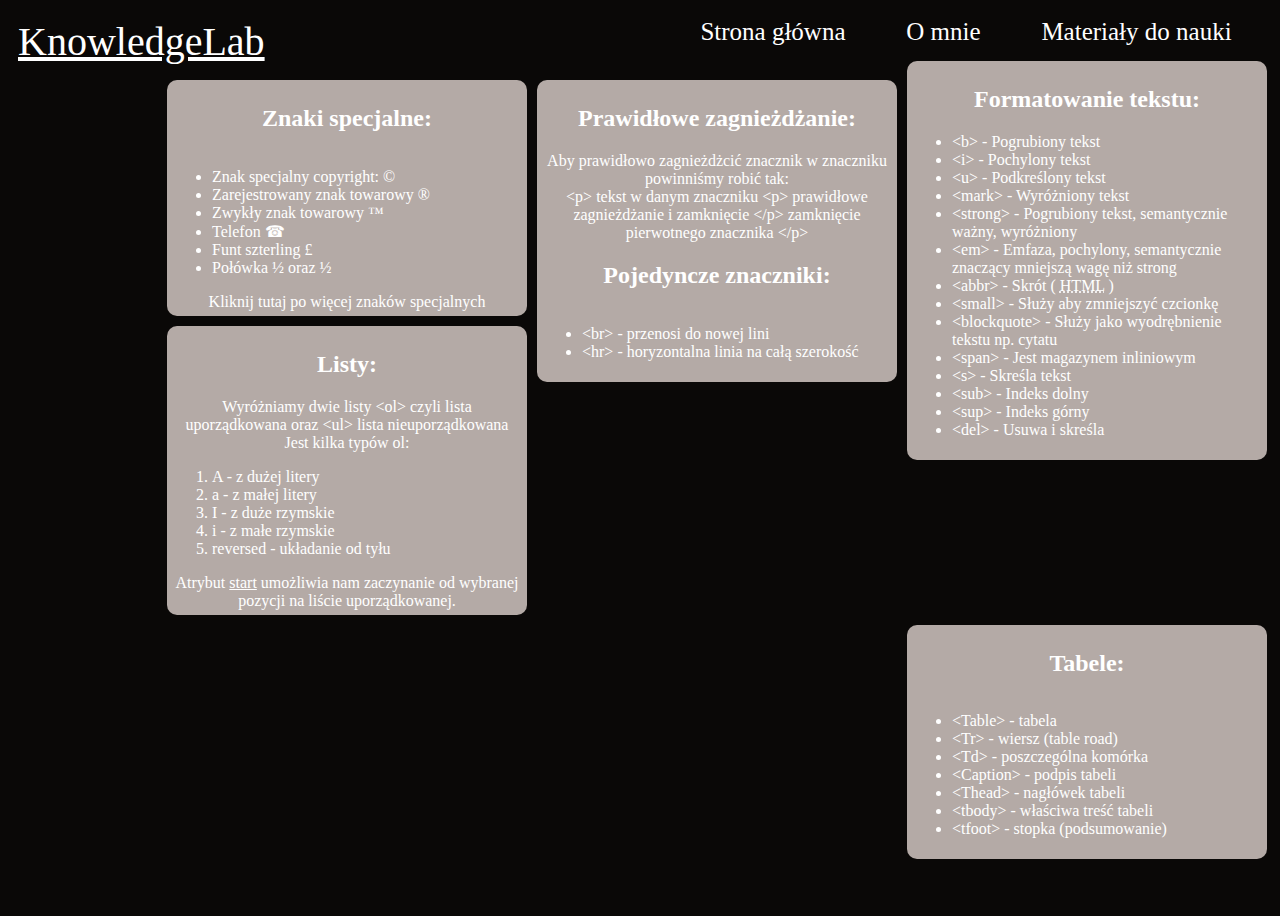
==== html_material.html @ 52fc38d6 "Add files via upload" ====
<!DOCTYPE html>
<html lang="en">
<head>
    <meta charset="UTF-8">
    <meta name="viewport" content="width=device-width, initial-scale=1.0">
    <title>Document</title>
    <link rel="stylesheet" href="html_matereial.css">
</head>
<body>
    <header>
        <div class="brand">
          KnowledgeLab
        </div>
        <div class="menu">
            <a href="index.html">Strona główna</a>
            <a href="#home">O mnie</a>
            <a href="podmaterials.html">Materiały do nauki</a>
        </div>
    </header>
    <div class="article1">
        <h2>Formatowanie tekstu:</h2>
        <span class="article1_span">
            <ul>
                <li>&lt;b&gt; - Pogrubiony tekst</li>
                <li>&lt;i&gt; - Pochylony tekst</li>
                <li>&lt;u&gt; - Podkreślony tekst</li>
                <li>&lt;mark&gt; - Wyróżniony tekst</li>
                <li>&lt;strong&gt; -  Pogrubiony tekst, semantycznie ważny, wyróżniony</li>
                <li>&lt;em&gt; - Emfaza, pochylony, semantycznie znaczący mniejszą wagę niż strong</li>
                <li>&lt;abbr&gt; - Skrót ( <abbr title="Hyper Text Markup Language">HTML</abbr> )</li>
                <li>&lt;small&gt; - Służy aby zmniejszyć czcionkę </li>
                <li>&lt;blockquote&gt; - Służy jako wyodrębnienie tekstu np. cytatu</li>
                <li>&lt;span&gt; -  Jest magazynem inliniowym</li>
                <li>&lt;s&gt; - Skreśla tekst</li>
                <li>&lt;sub&gt; - Indeks dolny</li>
                <li>&lt;sup&gt; - Indeks górny</li>
                <li>&lt;del&gt; - Usuwa i skreśla</li>
            </ul>
        </span>
    </div>
    <div class="article2">
        <h2>Prawidłowe zagnieżdżanie:</h2>
        <span class="article_span">Aby prawidłowo zagnieżdżcić znacznik w znaczniku powinniśmy robić tak: <br>
                &lt;p&gt; tekst w danym znaczniku &lt;p&gt; prawidłowe zagnieżdżanie i zamknięcie &lt;/p&gt; zamknięcie pierwotnego znacznika &lt;/p&gt;</span>
        <h2>Pojedyncze znaczniki:</h2>
            <ul>
                <li>&lt;br&gt; - przenosi do nowej lini</li>
                <li>&lt;hr&gt; - horyzontalna linia na całą szerokość</li>
            </ul>
    </div>
    <div class="article3">
        <h2>Znaki specjalne:</h2>
        <ul>
            <li>Znak specjalny copyright: &copy;</li>
            <li>Zarejestrowany znak towarowy &reg;</li>
            <li>Zwykły znak towarowy &trade;</li>
            <li>Telefon &phone;</li>
            <li>Funt szterling &pound;</li>
            <li>Połówka &frac12; oraz &#189;</li>
        </ul>
        <span class="article_span"><a href="https://html.spec.whatwg.org/multipage/named-characters.html">Kliknij tutaj po więcej znaków specjalnych</a></span>
    </div>
    <div class="article4">
        <h2>Listy:</h2>
        <span class="article_span">
            Wyróżniamy dwie listy &lt;ol&gt; czyli lista uporządkowana oraz &lt;ul&gt; lista nieuporządkowana <br>
        
        Jest kilka typów ol: </span> 
        <ol>
            <li>A - z dużej litery</li>
            <li>a - z małej litery</li>
            <li>I - z duże rzymskie</li>
            <li>i - z małe rzymskie</li>
            <li> reversed - układanie od tyłu </li>
        </ol>
        <span class="article_span">Atrybut <u>start</u> umożliwia nam zaczynanie od wybranej pozycji na liście uporządkowanej.</span>
    </div>
    <div class="article5">
        <h2>Tabele:</h2>
        <ul>
            <li>&lt;Table&gt; - tabela</li>
            <li>&lt;Tr&gt; - wiersz (table road)</li>
            <li>&lt;Td&gt; - poszczególna komórka</li>
            <li>&lt;Caption&gt; - podpis tabeli</li> 
            <li>&lt;Thead&gt; - nagłówek tabeli </li>
            <li>&lt;tbody&gt; - właściwa treść tabeli</li>
            <li>&lt;tfoot&gt; - stopka (podsumowanie) </li>
        </ul>
    </div>
</body>
</html>
---- html_matereial.css ----
body {
    background: #0a0807;
    height: 100vh;
    color: white;
}
.brand {
    font-size: 40px;
    padding: 10px;
    width: 50%;
    float: left;
    text-decoration: underline;
}
.menu {
    font-size: 25px;
    display: flex;
    justify-content: space-around;
    padding: 10px;
}

.menu a {
    text-decoration: none;
    color: white;
}

.menu a:hover {
    color: #353231;
    animation: ease 10 10 10 10;
}

.article_span {
    text-align: center;
    text-decoration: none;
}
.article_span a {
    text-align: center;
    text-decoration: none;
    color: white;
}

.article1 {
    background: #b4aaa6;
    width: 350px;
    border-radius: 10px;
    margin: 5px;
    padding: 5px;
    float: right;
}
.article1 h2 {
    text-align: center;
}

.article2 {
    background: #b4aaa6;
    display: flex;
    width: 350px;
    flex-direction: column;
    border-radius: 10px;
    margin: 5px;
    padding: 5px;
    float: right;
}
.article2 h2 {
    text-align: center;
}
.article3 {
    background: #b4aaa6;
    display: flex;
    width: 350px;
    flex-direction: column;
    border-radius: 10px;
    margin: 5px;
    padding: 5px;
    float: right;
}
.article3 h2, .article3_span {
    text-align: center;
}
.article4 {
    background: #b4aaa6;
    display: flex;
    width: 350px;
    flex-direction: column;
    border-radius: 10px;
    margin: 5px;
    padding: 5px;
    float: right;
}

.article4 h2 {
    text-align: center;
}

.article5 {
    background: #b4aaa6;
    display: flex;
    width: 350px;
    flex-direction: column;
    border-radius: 10px;
    margin: 5px;
    padding: 5px;
    float: right;
}

.article5 h2 {
    text-align: center;
}
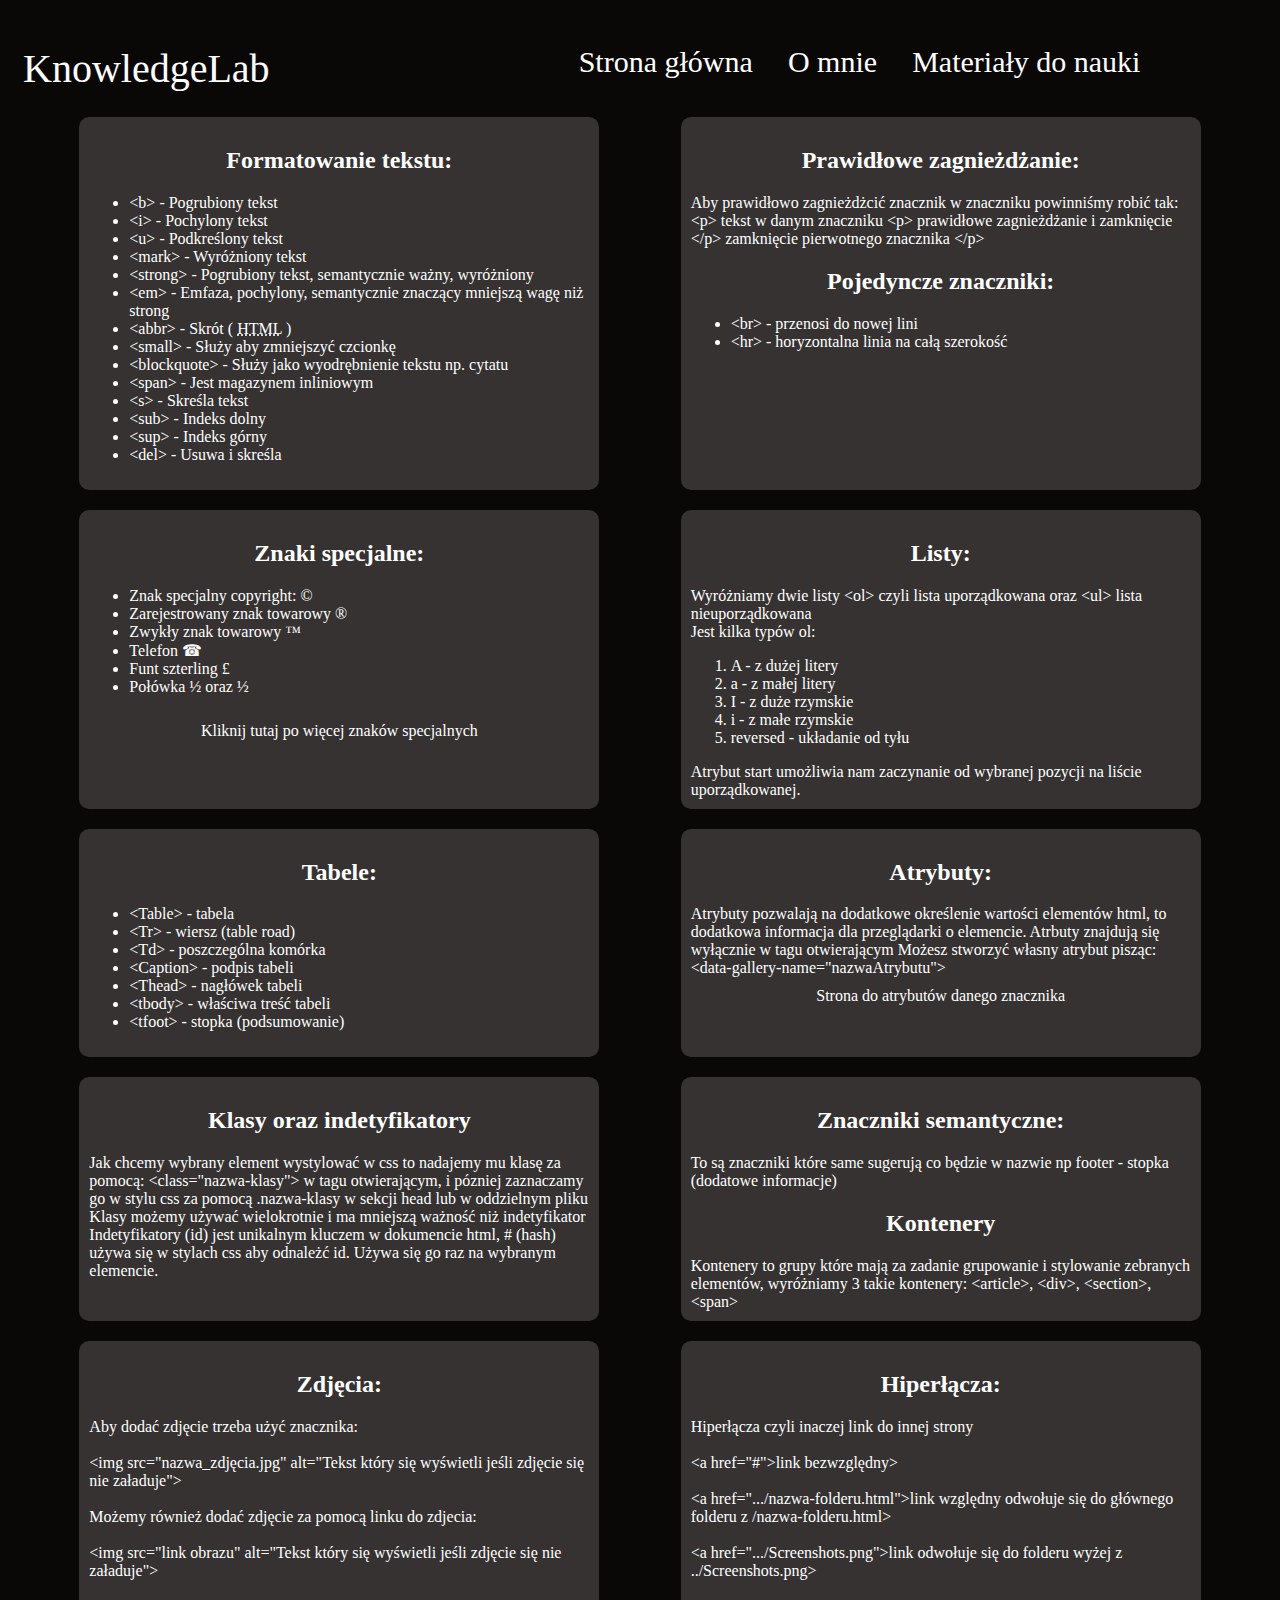
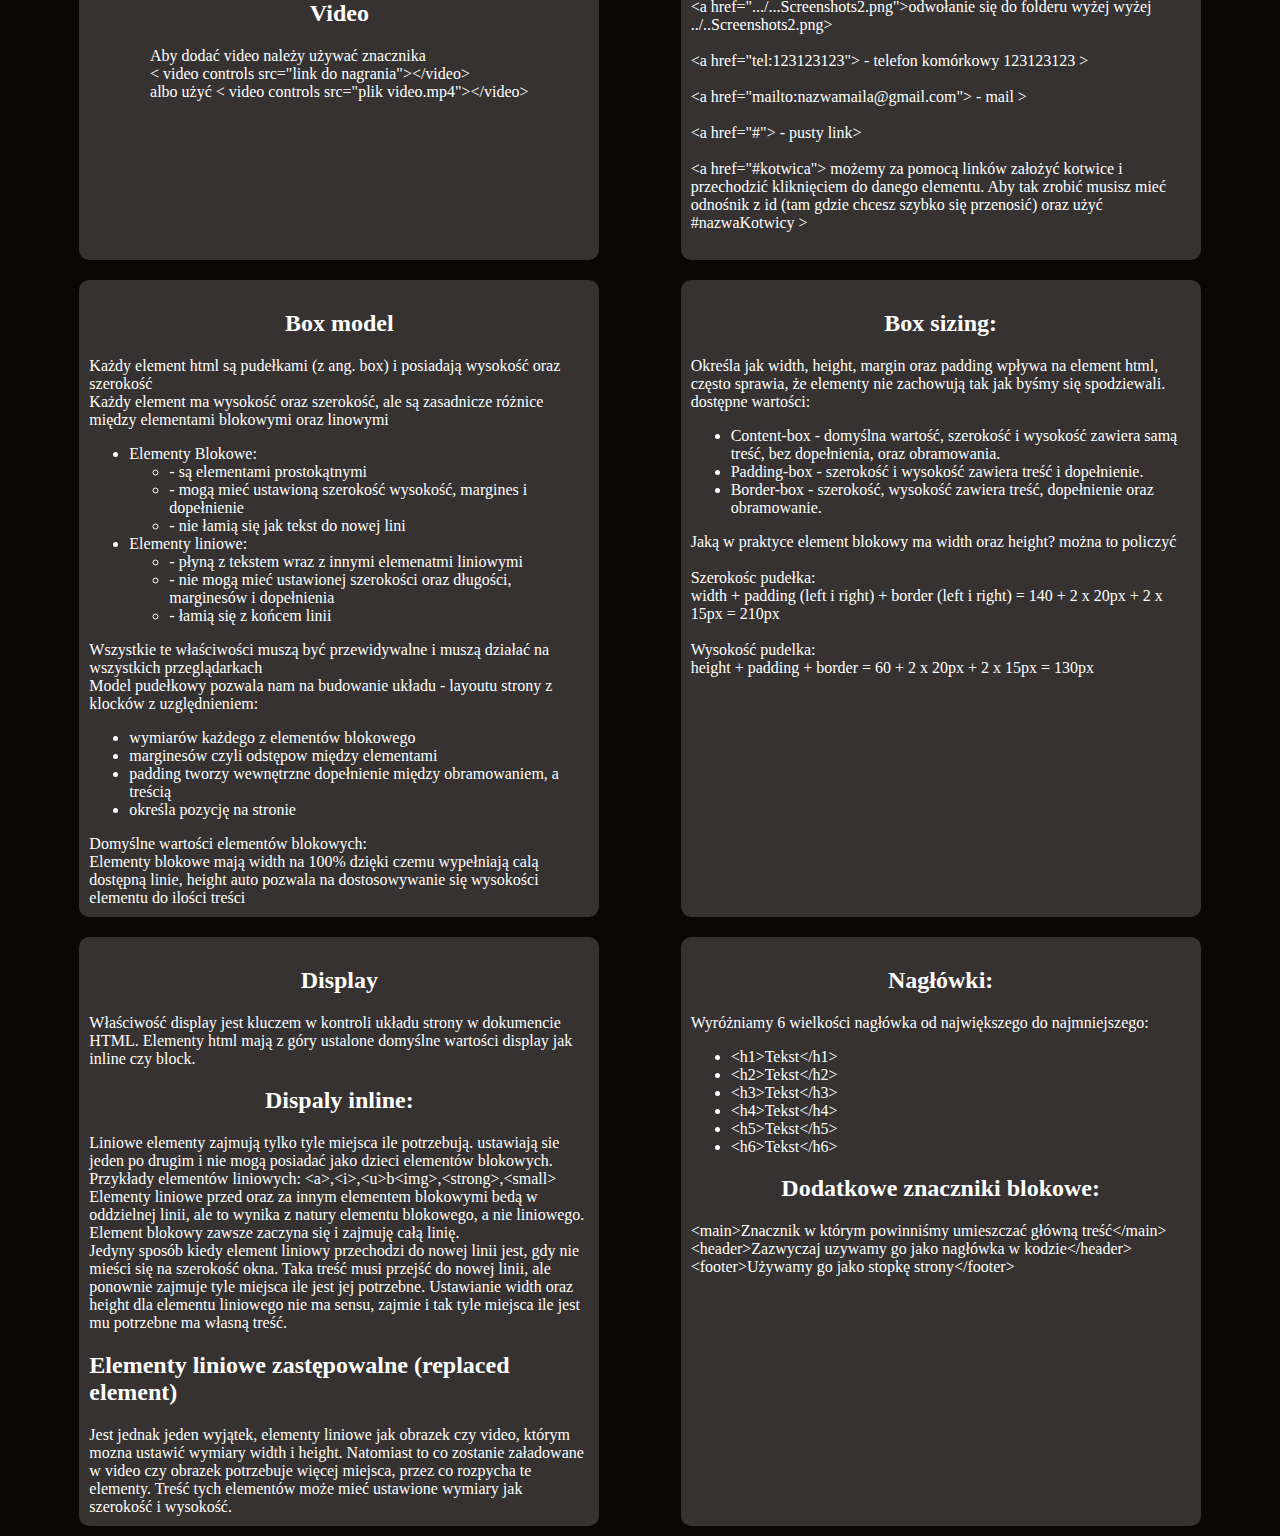
==== commit 002acdb0: "Add files via upload" ====
--- a/html_material.html
+++ b/html_material.html
@@ -7,7 +7,6 @@
     <link rel="stylesheet" href="html_matereial.css">
 </head>
 <body>
-    <header>
         <div class="brand">
           KnowledgeLab
         </div>
@@ -16,10 +15,9 @@
             <a href="#home">O mnie</a>
             <a href="podmaterials.html">Materiały do nauki</a>
         </div>
-    </header>
-    <div class="article1">
+<div class="container">
+    <div class="article">
         <h2>Formatowanie tekstu:</h2>
-        <span class="article1_span">
             <ul>
                 <li>&lt;b&gt; - Pogrubiony tekst</li>
                 <li>&lt;i&gt; - Pochylony tekst</li>
@@ -36,11 +34,10 @@
                 <li>&lt;sup&gt; - Indeks górny</li>
                 <li>&lt;del&gt; - Usuwa i skreśla</li>
             </ul>
-        </span>
-    </div>
-    <div class="article2">
+    </div>
+    <div class="article">
         <h2>Prawidłowe zagnieżdżanie:</h2>
-        <span class="article_span">Aby prawidłowo zagnieżdżcić znacznik w znaczniku powinniśmy robić tak: <br>
+        <span class="article_span">Aby prawidłowo zagnieżdżcić znacznik w znaczniku powinniśmy robić tak:
                 &lt;p&gt; tekst w danym znaczniku &lt;p&gt; prawidłowe zagnieżdżanie i zamknięcie &lt;/p&gt; zamknięcie pierwotnego znacznika &lt;/p&gt;</span>
         <h2>Pojedyncze znaczniki:</h2>
             <ul>
@@ -48,7 +45,7 @@
                 <li>&lt;hr&gt; - horyzontalna linia na całą szerokość</li>
             </ul>
     </div>
-    <div class="article3">
+    <div class="article">
         <h2>Znaki specjalne:</h2>
         <ul>
             <li>Znak specjalny copyright: &copy;</li>
@@ -60,7 +57,7 @@
         </ul>
         <span class="article_span"><a href="https://html.spec.whatwg.org/multipage/named-characters.html">Kliknij tutaj po więcej znaków specjalnych</a></span>
     </div>
-    <div class="article4">
+    <div class="article">
         <h2>Listy:</h2>
         <span class="article_span">
             Wyróżniamy dwie listy &lt;ol&gt; czyli lista uporządkowana oraz &lt;ul&gt; lista nieuporządkowana <br>
@@ -73,9 +70,9 @@
             <li>i - z małe rzymskie</li>
             <li> reversed - układanie od tyłu </li>
         </ol>
-        <span class="article_span">Atrybut <u>start</u> umożliwia nam zaczynanie od wybranej pozycji na liście uporządkowanej.</span>
-    </div>
-    <div class="article5">
+        <span class="article_span">Atrybut start umożliwia nam zaczynanie od wybranej pozycji na liście uporządkowanej.</span>
+    </div>
+    <div class="article">
         <h2>Tabele:</h2>
         <ul>
             <li>&lt;Table&gt; - tabela</li>
@@ -87,5 +84,167 @@
             <li>&lt;tfoot&gt; - stopka (podsumowanie) </li>
         </ul>
     </div>
+    <div class="article">
+        <h2>Atrybuty:</h2>
+        <span class="article_span">
+            Atrybuty pozwalają na dodatkowe określenie wartości elementów html, to dodatkowa informacja dla
+            przeglądarki o elemencie. Atrbuty znajdują się wyłącznie w tagu otwierającym 
+            Możesz stworzyć własny atrybut pisząc: &lt;data-gallery-name="nazwaAtrybutu"&gt; 
+        </span>
+        <span class="article_span">
+            <a href="https://www.w3schools.com/tags/ref_attributes.asp">Strona do atrybutów danego znacznika</a>
+        </span>
+    </div>
+    <div class="article">
+        <h2>Klasy oraz indetyfikatory</h2>
+        <span class="article_span">
+            Jak chcemy wybrany element wystylować w css to nadajemy mu klasę za pomocą: &lt;class="nazwa-klasy"&gt; w tagu
+            otwierającym, i pózniej zaznaczamy go w stylu css za pomocą .nazwa-klasy w sekcji head lub w oddzielnym pliku
+            Klasy możemy używać wielokrotnie i ma mniejszą ważność niż indetyfikator
+            Indetyfikatory (id) jest unikalnym kluczem w dokumencie html, # (hash) używa się w stylach css 
+            aby odnależć id. Używa się go raz na wybranym elemencie.
+        </span>
+    </div>
+    <div class="article">
+        <h2>Znaczniki semantyczne:</h2>
+        <span class="article_span">
+            To są znaczniki które same sugerują co będzie w nazwie np footer - stopka (dodatowe informacje)
+        </span>
+        <h2>Kontenery</h2>
+        <span class="article_span">
+            Kontenery to grupy które mają za zadanie grupowanie i stylowanie zebranych elementów, wyróżniamy 3 takie kontenery:
+            &lt;article&gt;, &lt;div&gt;, &lt;section&gt;, &lt;span&gt;
+        </span>
+    </div>
+    <div class="article">
+        <h2>Zdjęcia:</h2>
+        <span class="article_span">
+            Aby dodać zdjęcie trzeba użyć znacznika: <br><br> &lt;img  src="nazwa_zdjęcia.jpg" alt="Tekst który się wyświetli jeśli zdjęcie się nie załaduje"&gt;<br><br>
+            Możemy również dodać zdjęcie za pomocą linku do zdjecia: <br><br>
+            &lt;img  src="link obrazu" alt="Tekst który się wyświetli jeśli zdjęcie się nie załaduje"&gt;
+        </span>
+        <h2>Video</h2>
+        <span class="article_span">
+            Aby dodać video należy używać znacznika <br>
+             &lt; video controls src="link do nagrania"&gt;&lt;/video&gt;<br>
+            albo użyć &lt; video controls src="plik video.mp4"&gt;&lt;/video&gt;<br>
+        </span>
+    </div>
+    <div class="article">
+        <h2>Hiperłącza:</h2>
+        <span class="article_span">Hiperłącza czyli inaczej link do innej strony <br><br>
+                    &lt;a href="#">link bezwzględny&gt;<br><br>
+                    &lt;a href=".../nazwa-folderu.html">link względny odwołuje się do głównego folderu z /nazwa-folderu.html&gt;<br><br>
+                    &lt;a href=".../Screenshots.png">link odwołuje się do folderu wyżej z ../Screenshots.png&gt;<br><br>
+                    &lt;a href=".../...Screenshots2.png">odwołanie się do folderu wyżej wyżej ../..Screenshots2.png&gt;<br><br>
+                    &lt;a href="tel:123123123"> - telefon komórkowy 123123123 &gt;<br><br>
+                    &lt;a href="mailto:nazwamaila@gmail.com"> - mail &gt;<br><br>
+                    &lt;a href="#"> - pusty link&gt;<br><br>
+                    &lt;a href="#kotwica"> możemy za pomocą linków założyć kotwice i przechodzić kliknięciem do danego elementu. 
+                        Aby tak zrobić musisz mieć odnośnik z id (tam gdzie chcesz szybko się przenosić) oraz użyć #nazwaKotwicy &gt;<br><br>
+        </span>
+    </div>
+    <div class="article">
+        <h2>Box model</h2>
+        <span class="article_span">
+            Każdy element html są pudełkami (z ang. box) i posiadają wysokość oraz szerokość<br>
+            Każdy element ma wysokość oraz szerokość, ale są zasadnicze różnice między elementami blokowymi oraz linowymi
+        </span>
+            <ul>
+                <li>Elementy Blokowe:
+                    <ul>
+                        <li>- są elementami prostokątnymi</li>
+                        <li>- mogą mieć ustawioną szerokość wysokość, margines i dopełnienie</li>
+                        <li>- nie łamią się jak tekst do nowej lini</li>
+                    </ul>
+                </li>
+                <li>Elementy liniowe:
+                    <ul>
+                        <li>- płyną z tekstem wraz z innymi elemenatmi liniowymi</li>
+                        <li>- nie mogą mieć ustawionej szerokości oraz długości, marginesów i dopełnienia</li>
+                        <li>- łamią się z końcem linii</li>
+                    </ul>
+                </li>
+            </ul>
+        <span class="article_span">
+            Wszystkie te właściwości muszą być przewidywalne i muszą działać na wszystkich przeglądarkach <br>
+            Model pudełkowy pozwala nam na budowanie układu - layoutu strony z klocków z uzględnieniem:
+        </span>
+        <ul>
+            <li> wymiarów każdego z elementów blokowego </li>
+            <li> marginesów czyli odstępow między elementami</li>
+            <li> padding tworzy wewnętrzne dopełnienie między obramowaniem, a treścią </li>
+            <li> określa pozycję na stronie</li>
+        </ul>
+        <span class="article_span">
+            Domyślne wartości elementów blokowych: <br>
+        Elementy blokowe mają width na 100% dzięki czemu wypełniają calą dostępną linie, height auto pozwala na dostosowywanie
+        się wysokości elementu do ilości treści
+        </span>        
+    </div>    
+    <div class="article">
+        <h2>Box sizing:</h2>
+        <span class="article_span">
+            Określa jak width, height, margin oraz padding wpływa na element html, często sprawia, że 
+                elementy nie zachowują tak jak byśmy się spodziewali. dostępne wartości:
+        </span>
+        <ul>
+            <li> <span>Content-box</span> - domyślna wartość, szerokość i wysokość zawiera samą treść, bez dopełnienia, oraz obramowania.</li>
+            <li> <span>Padding-box</span> - szerokość i wysokość zawiera treść i dopełnienie.</li>
+            <li> <span>Border-box</span> - szerokość, wysokość zawiera treść, dopełnienie oraz obramowanie.</li>
+        </ul>
+        <span class="article_span">
+            Jaką w praktyce element blokowy ma width oraz height? można to policzyć<br><br>
+            Szerokośc pudełka: <br>
+            width + padding (left i right) + border (left i right) = 140 + 2 x 20px + 2 x 15px = 210px <br><br>
+            Wysokość pudelka: <br>
+            height  + padding + border = 60 + 2 x 20px + 2 x 15px = 130px
+        </span>
+        <img src="magin.jpg" alt="" width="100%">
+    </div>
+    <div class="article">
+        <h2>Display</h2>
+        <span class="article_span">
+            Właściwość display jest kluczem w kontroli układu strony w dokumencie HTML. Elementy html mają z góry ustalone 
+            domyślne wartości display jak inline czy block.
+        </span>
+        <h2>Dispaly inline:</h2>
+        <span class="article_span">
+            Liniowe elementy zajmują tylko tyle miejsca ile potrzebują. ustawiają sie jeden po drugim i nie mogą posiadać jako dzieci
+            elementów blokowych. <br>
+            Przykłady elementów liniowych: &lt;a&gt;,&lt;i&gt;,&lt;u&gt;b&lt;img&gt;,&lt;strong&gt;,&lt;small&gt;
+            Elementy liniowe przed oraz za innym elementem blokowymi bedą w oddzielnej linii, ale to wynika z natury
+            elementu blokowego, a nie liniowego. Element blokowy zawsze zaczyna się i zajmuję całą linię. <br>
+            Jedyny sposób kiedy element liniowy przechodzi do nowej linii jest, gdy nie mieści się na szerokość 
+            okna. Taka treść musi przejść do nowej linii, ale ponownie zajmuje tyle miejsca ile jest jej potrzebne.
+            Ustawianie width oraz height dla elementu liniowego nie ma sensu, zajmie i tak tyle miejsca ile jest mu potrzebne ma 
+            własną treść.
+        </span>
+        <h2>Elementy liniowe zastępowalne (replaced element)</h2>
+        <span class="article_span">
+            Jest jednak jeden wyjątek, elementy liniowe jak obrazek czy video, którym mozna ustawić wymiary width i height.
+                Natomiast to co zostanie załadowane w video czy obrazek potrzebuje więcej miejsca, przez co rozpycha te elementy.
+                Treść tych elementów może mieć ustawione wymiary jak szerokość i wysokość.
+        </span>
+    </div>
+    <div class="article">
+        <h2>Nagłówki:</h2>
+        <span>Wyróżniamy 6 wielkości nagłówka od największego do najmniejszego:</span>
+        <ul>
+            <li>&lt;h1&gt;Tekst&lt;/h1&gt;</li>
+            <li>&lt;h2&gt;Tekst&lt;/h2&gt;</li>
+            <li>&lt;h3&gt;Tekst&lt;/h3&gt;</li>
+            <li>&lt;h4&gt;Tekst&lt;/h4&gt;</li>
+            <li>&lt;h5&gt;Tekst&lt;/h5&gt;</li>
+            <li>&lt;h6&gt;Tekst&lt;/h6&gt;</li>
+        </ul>
+        <h2>Dodatkowe znaczniki blokowe:</h2>
+        <span>
+            &lt;main&gt;Znacznik w którym powinniśmy umieszczać główną treść&lt;/main&gt;
+            &lt;header&gt;Zazwyczaj uzywamy go jako nagłówka w kodzie&lt;/header&gt;
+            &lt;footer&gt;Używamy go jako stopkę strony&lt;/footer&gt;
+        </span>
+    </div>
+</div>
 </body>
 </html>--- a/html_matereial.css
+++ b/html_matereial.css
@@ -3,104 +3,59 @@
     height: 100vh;
     color: white;
 }
+
 .brand {
     font-size: 40px;
-    padding: 10px;
+    padding: 15px;
+    width: 40%;
+    float: left;
+}
+
+.menu {
     width: 50%;
-    float: left;
-    text-decoration: underline;
-}
-.menu {
-    font-size: 25px;
     display: flex;
-    justify-content: space-around;
-    padding: 10px;
+    justify-content: space-evenly;
+    font-size: 30px;
+    margin-top: 30px;
+    padding-top: 15px;
 }
 
 .menu a {
+    color: white;
     text-decoration: none;
-    color: white;
 }
 
 .menu a:hover {
     color: #353231;
-    animation: ease 10 10 10 10;
 }
 
-.article_span {
-    text-align: center;
-    text-decoration: none;
+.article {
+    background: #353231;
+    border-radius: 10px;
+    width: 500px;
+    padding: 10px;
+    margin: 10px;
+}
+
+
+.article_span  {
+    display: flex;
+    justify-content: center;
 }
 .article_span a {
-    text-align: center;
+    color: white;
     text-decoration: none;
-    color: white;
+    padding: 10px;
 }
 
-.article1 {
-    background: #b4aaa6;
-    width: 350px;
-    border-radius: 10px;
-    margin: 5px;
-    padding: 5px;
-    float: right;
-}
-.article1 h2 {
-    text-align: center;
+.article h2 {
+    display: flex;
+    justify-content: center;
 }
 
-.article2 {
-    background: #b4aaa6;
+.container {
     display: flex;
-    width: 350px;
-    flex-direction: column;
-    border-radius: 10px;
-    margin: 5px;
-    padding: 5px;
-    float: right;
-}
-.article2 h2 {
-    text-align: center;
-}
-.article3 {
-    background: #b4aaa6;
-    display: flex;
-    width: 350px;
-    flex-direction: column;
-    border-radius: 10px;
-    margin: 5px;
-    padding: 5px;
-    float: right;
-}
-.article3 h2, .article3_span {
-    text-align: center;
-}
-.article4 {
-    background: #b4aaa6;
-    display: flex;
-    width: 350px;
-    flex-direction: column;
-    border-radius: 10px;
-    margin: 5px;
-    padding: 5px;
-    float: right;
-}
-
-.article4 h2 {
-    text-align: center;
-}
-
-.article5 {
-    background: #b4aaa6;
-    display: flex;
-    width: 350px;
-    flex-direction: column;
-    border-radius: 10px;
-    margin: 5px;
-    padding: 5px;
-    float: right;
-}
-
-.article5 h2 {
-    text-align: center;
+    width: 100%;
+    flex-wrap: wrap;
+    justify-content: space-evenly;
 }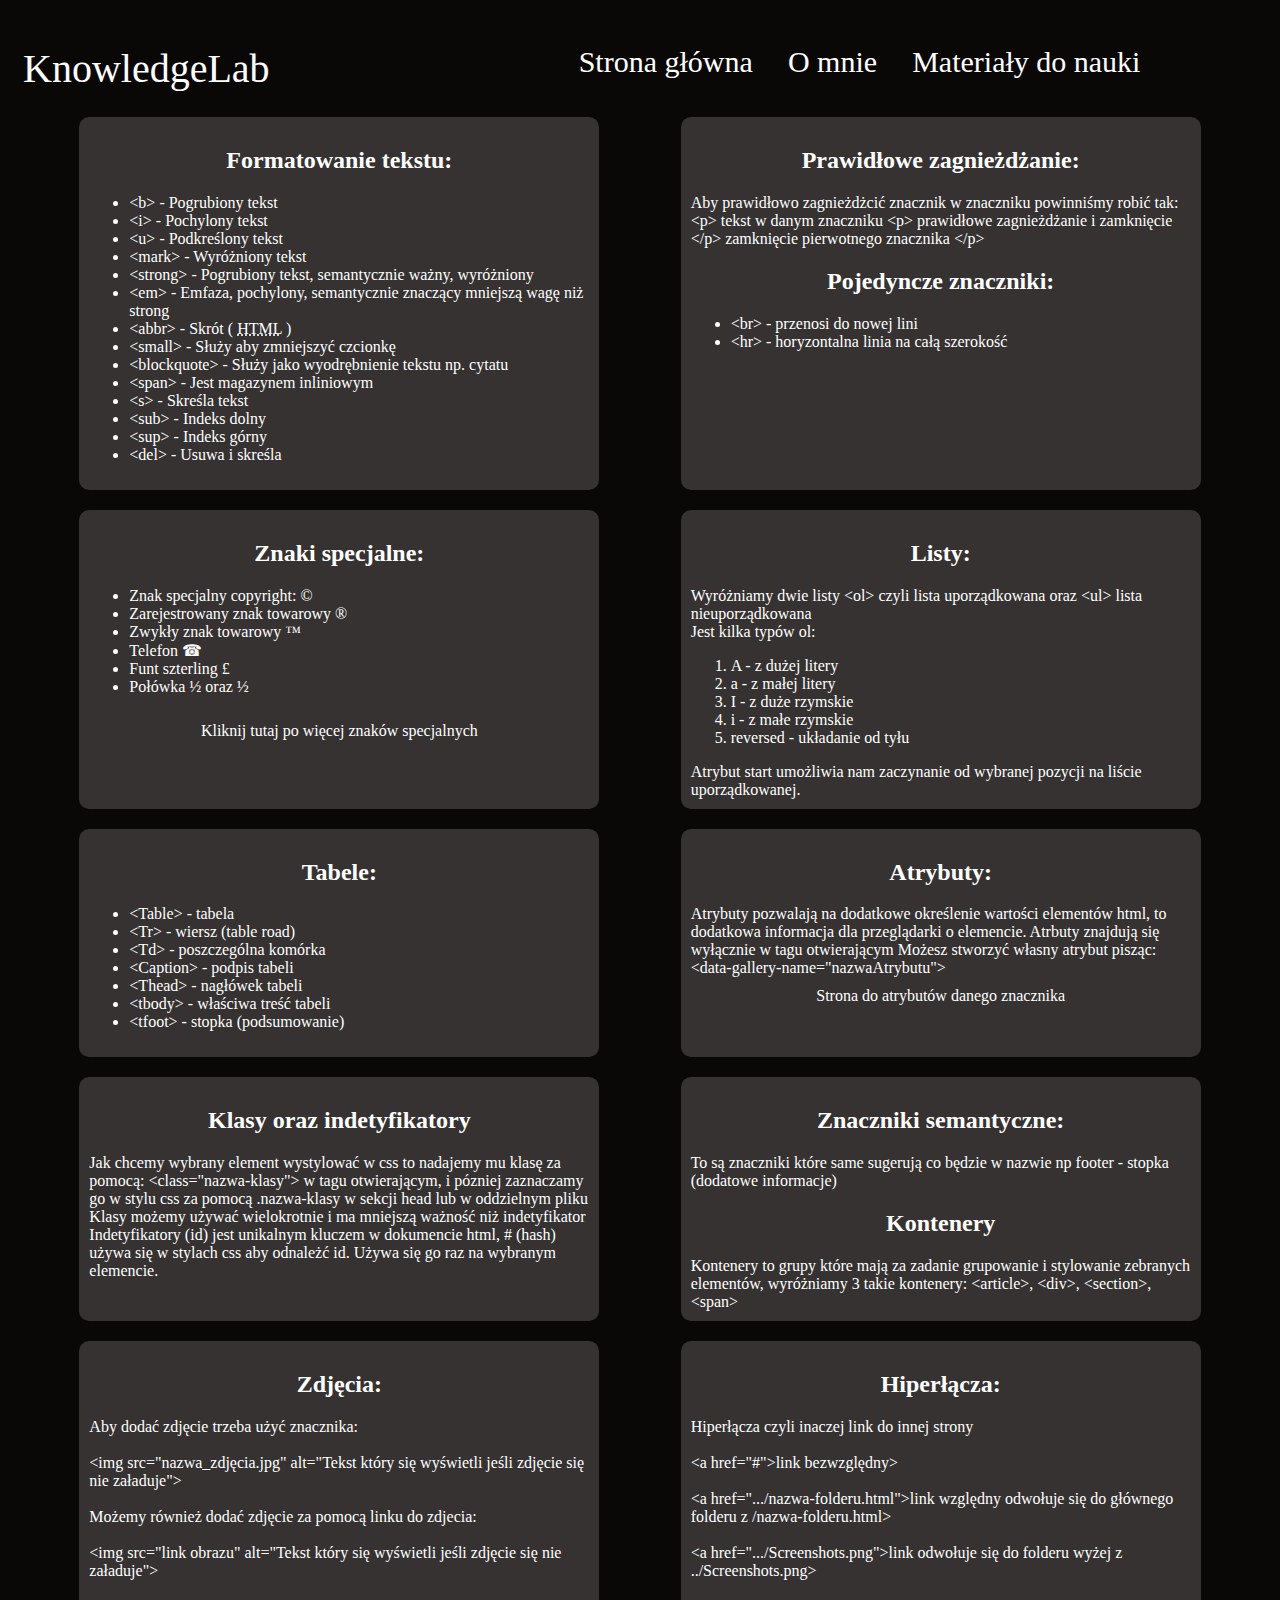
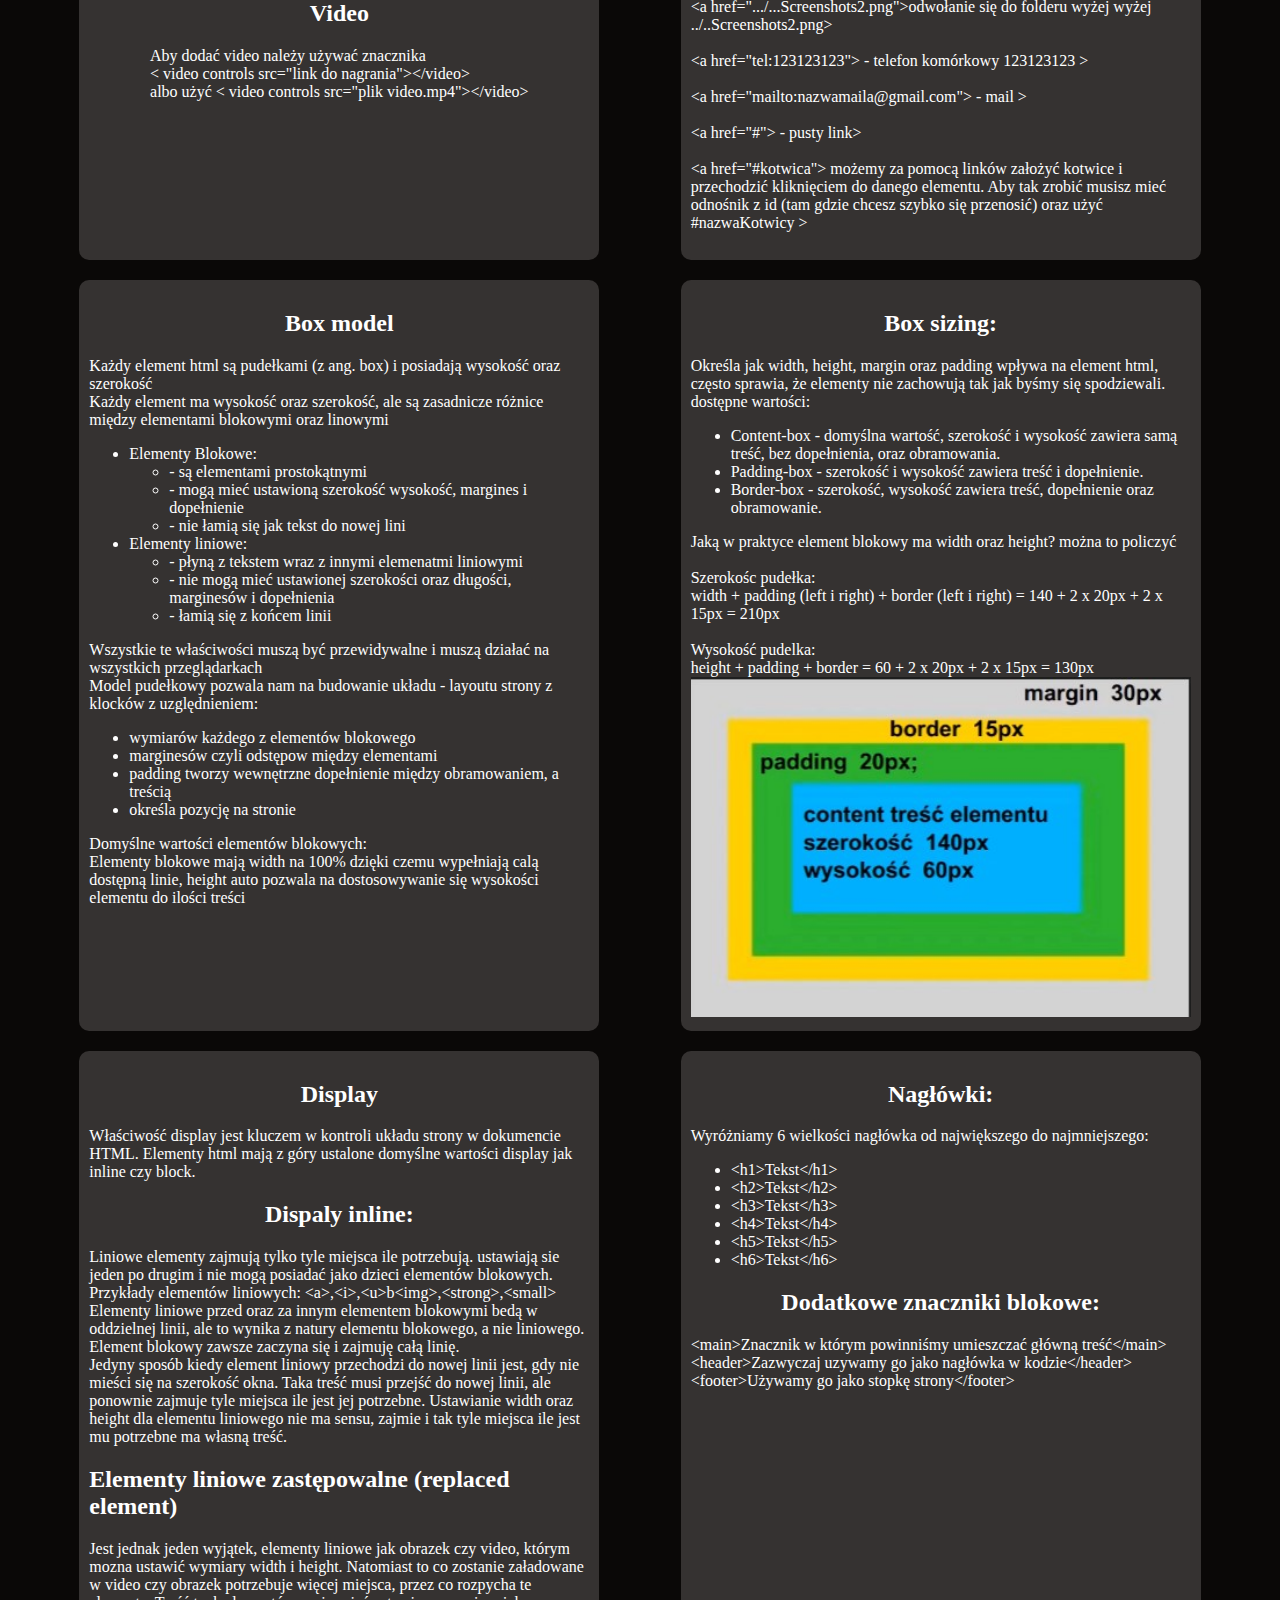
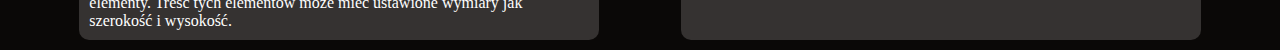
==== commit 76ff8233: "Add files via upload" ====
(no text change in the page or its own stylesheets)
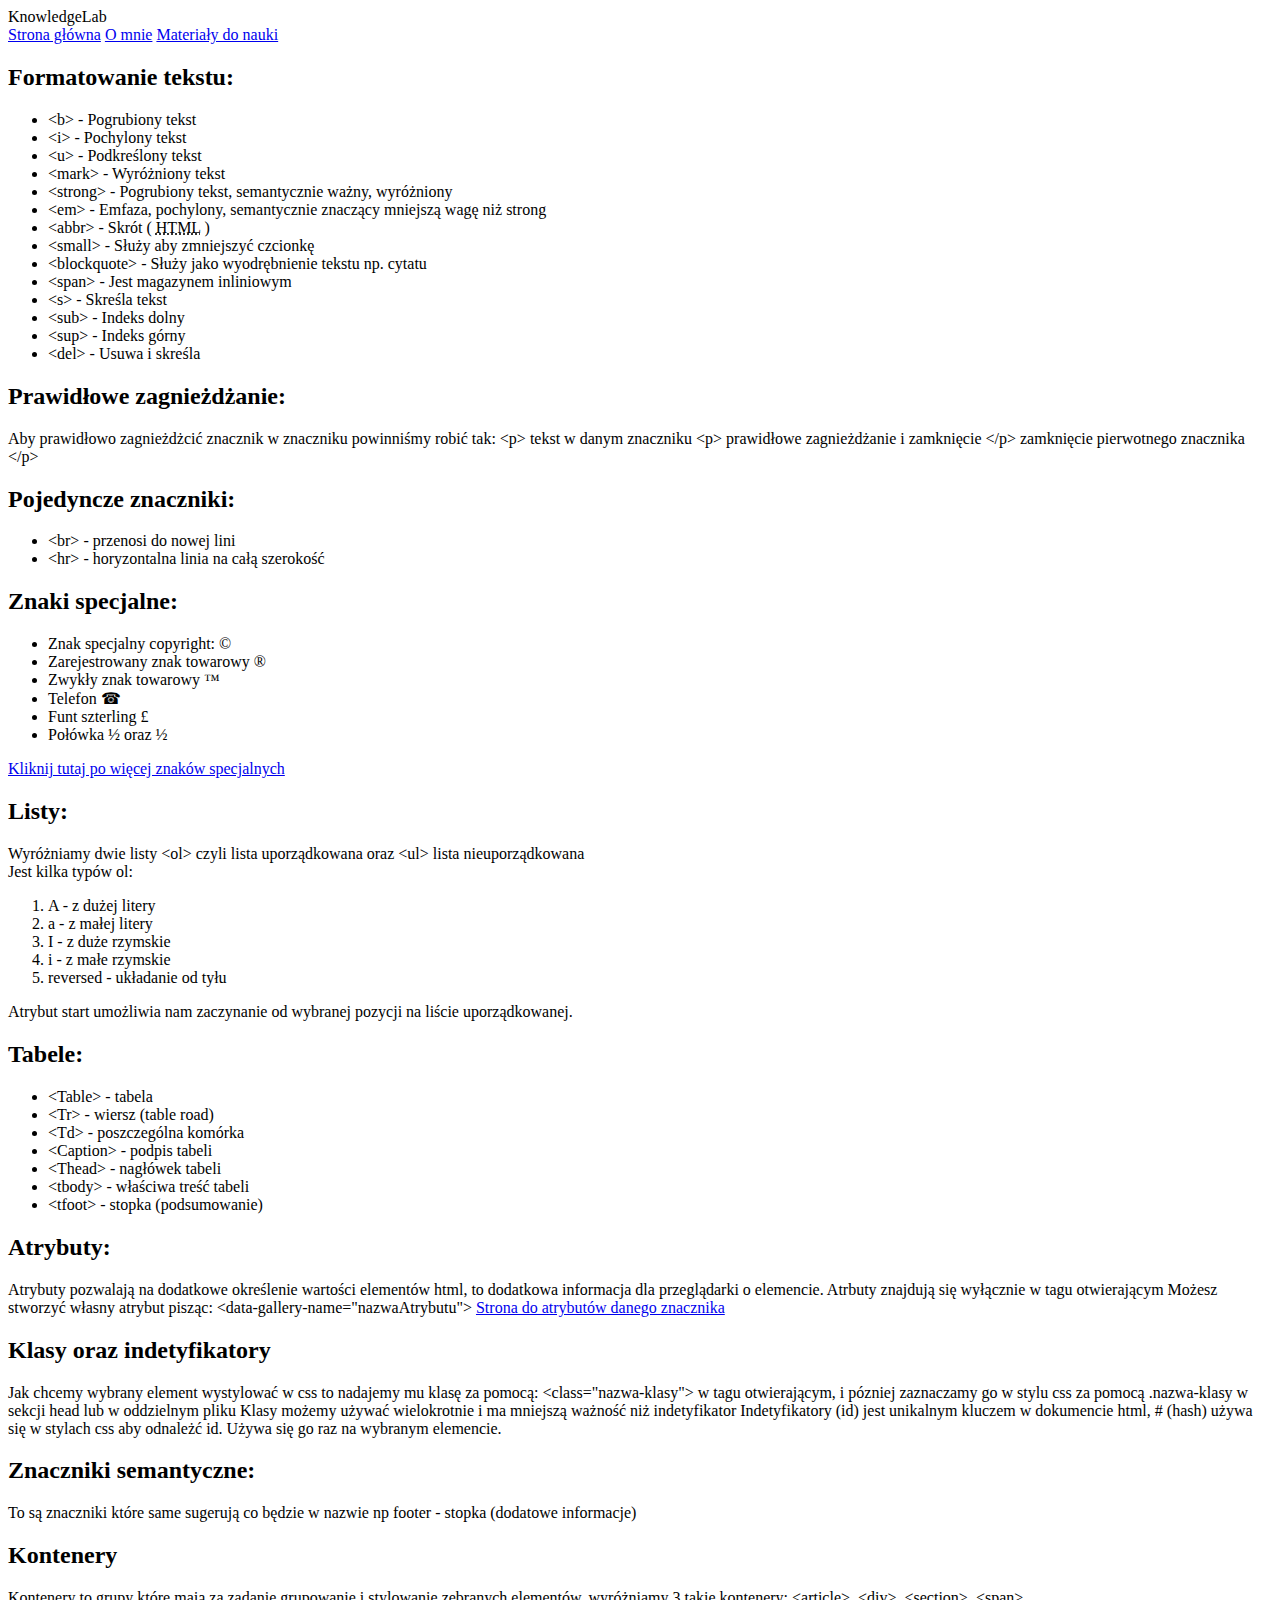
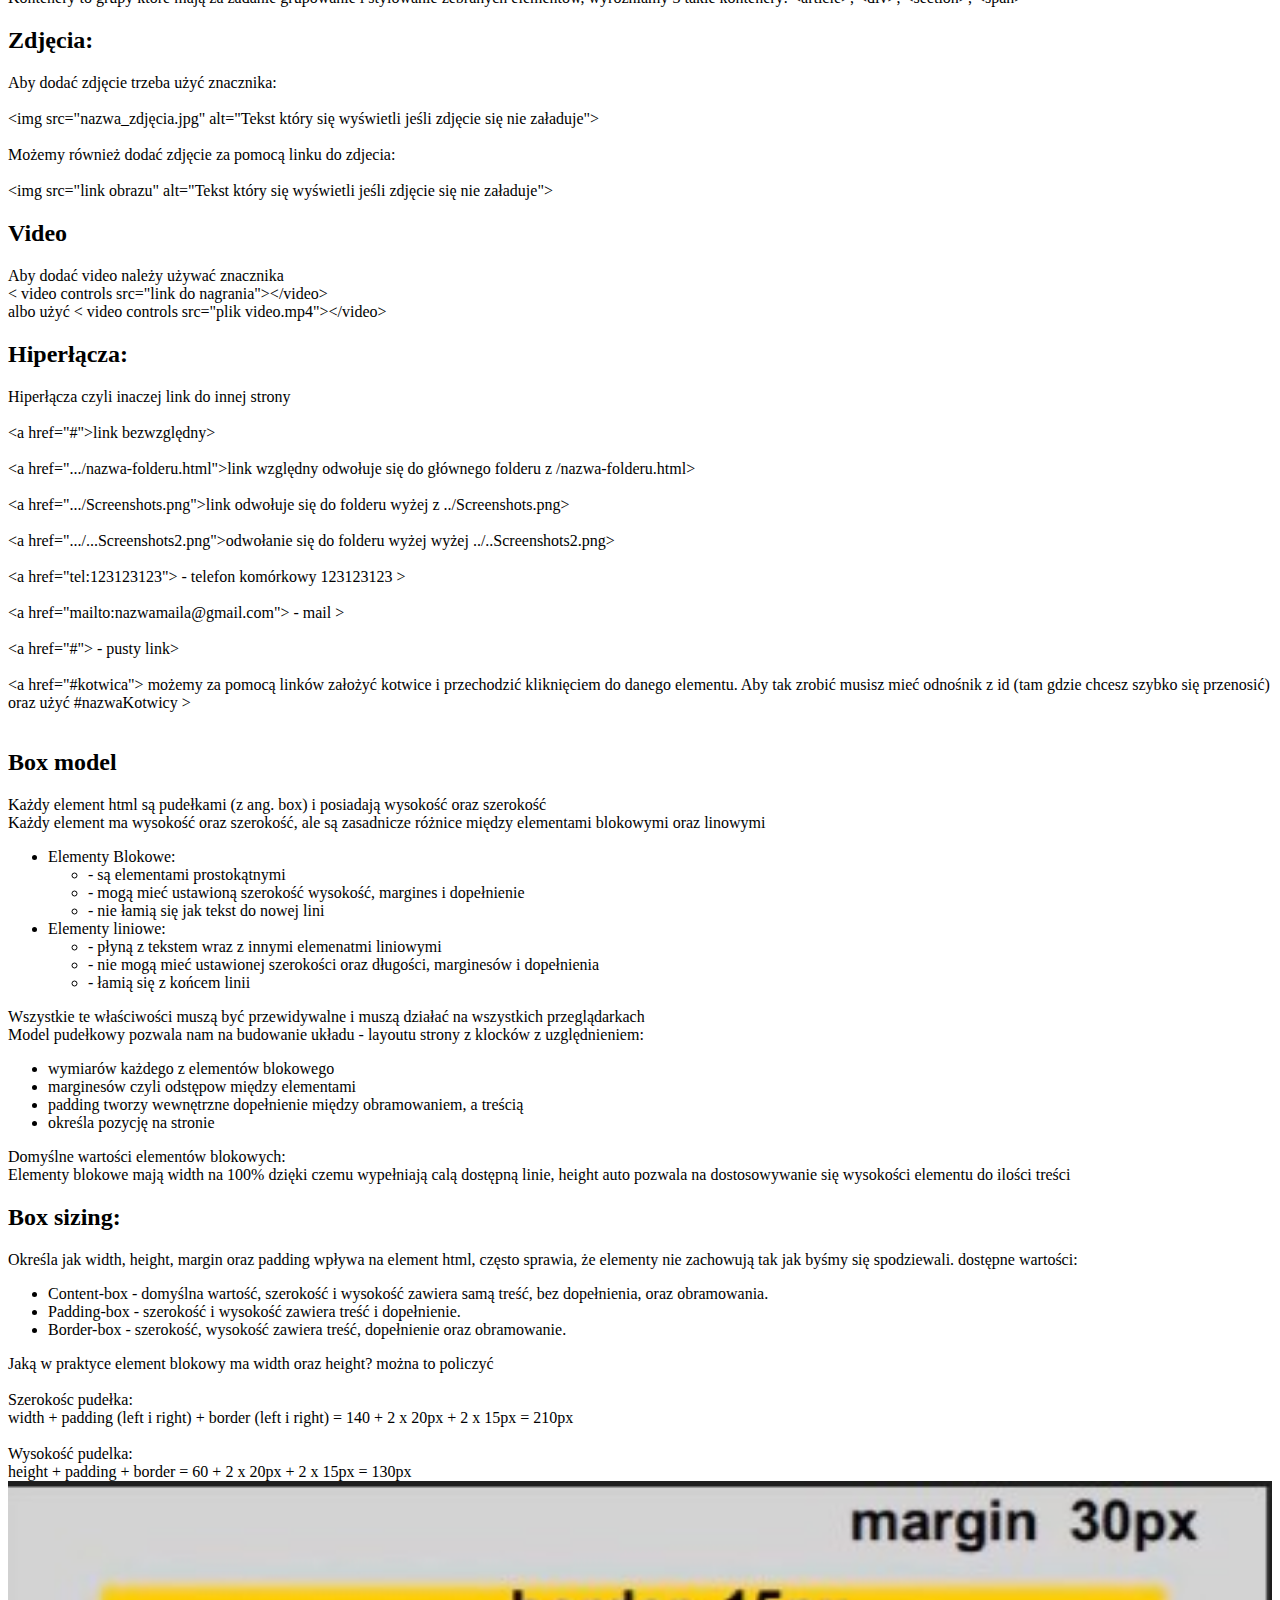
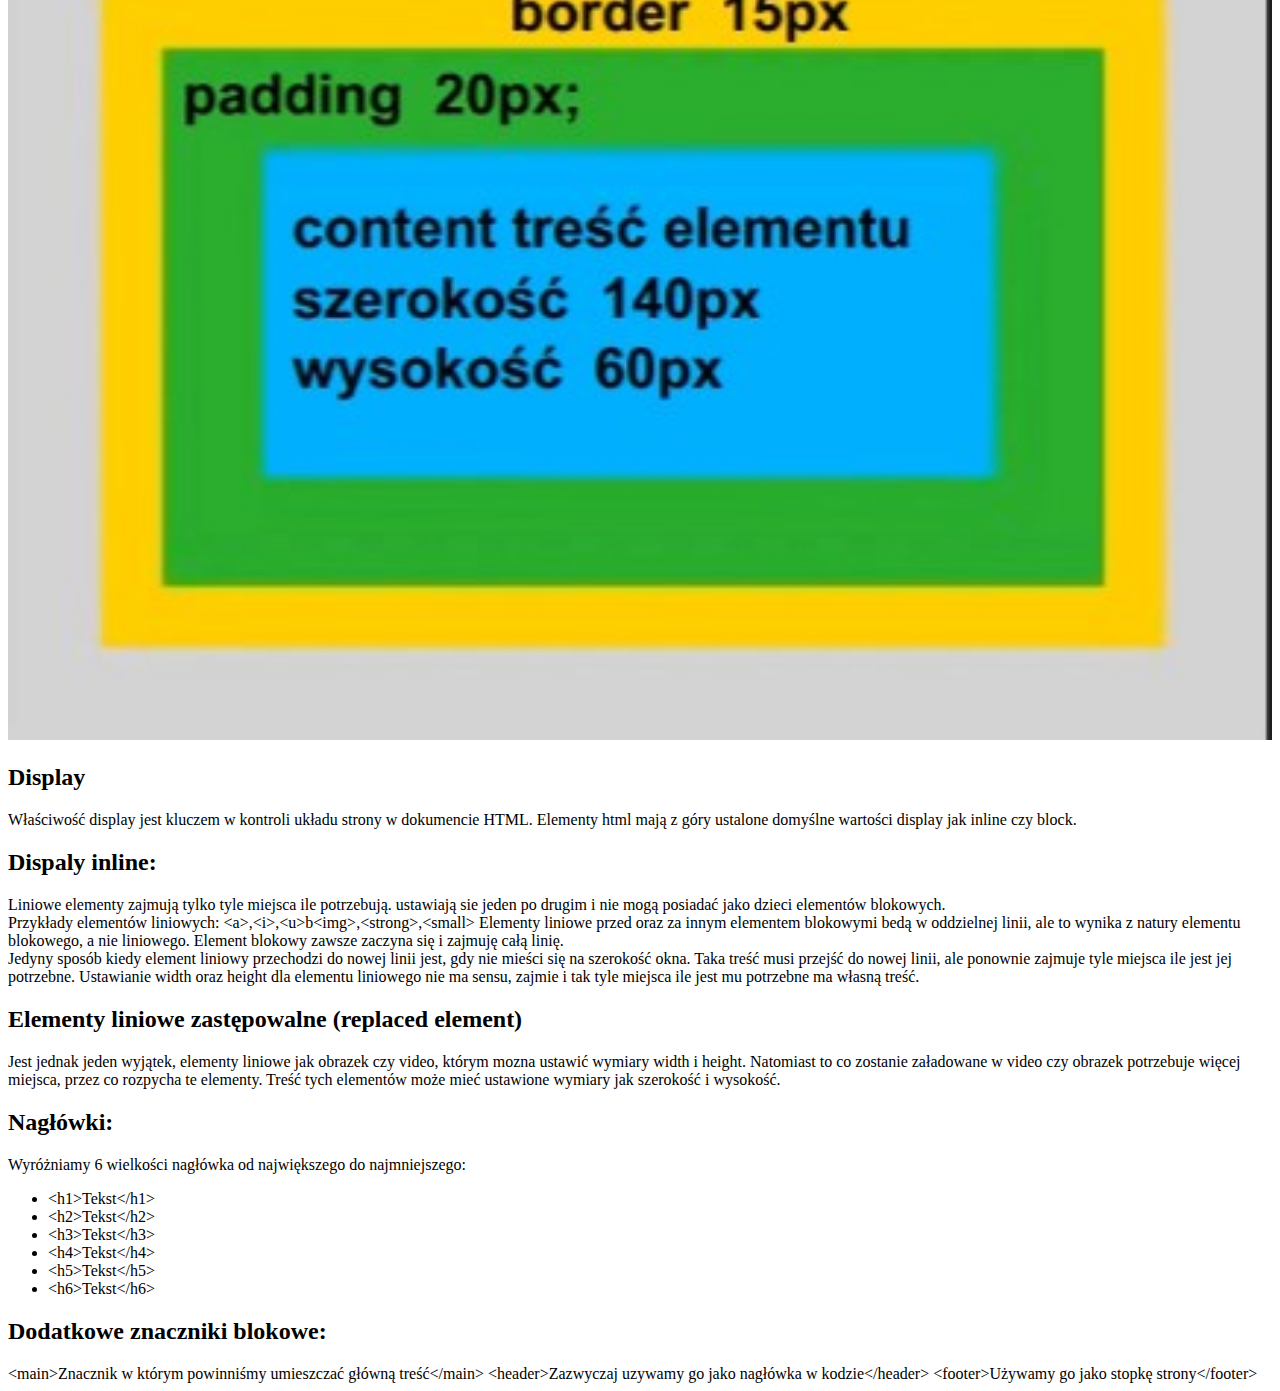
==== commit aa173955: "Update html_material.html" ====
--- a/html_material.html
+++ b/html_material.html
@@ -4,7 +4,7 @@
     <meta charset="UTF-8">
     <meta name="viewport" content="width=device-width, initial-scale=1.0">
     <title>Document</title>
-    <link rel="stylesheet" href="html_matereial.css">
+    <link rel="stylesheet" href="htmlmatereial.css">
 </head>
 <body>
         <div class="brand">
@@ -247,4 +247,4 @@
     </div>
 </div>
 </body>
-</html>+</html>
